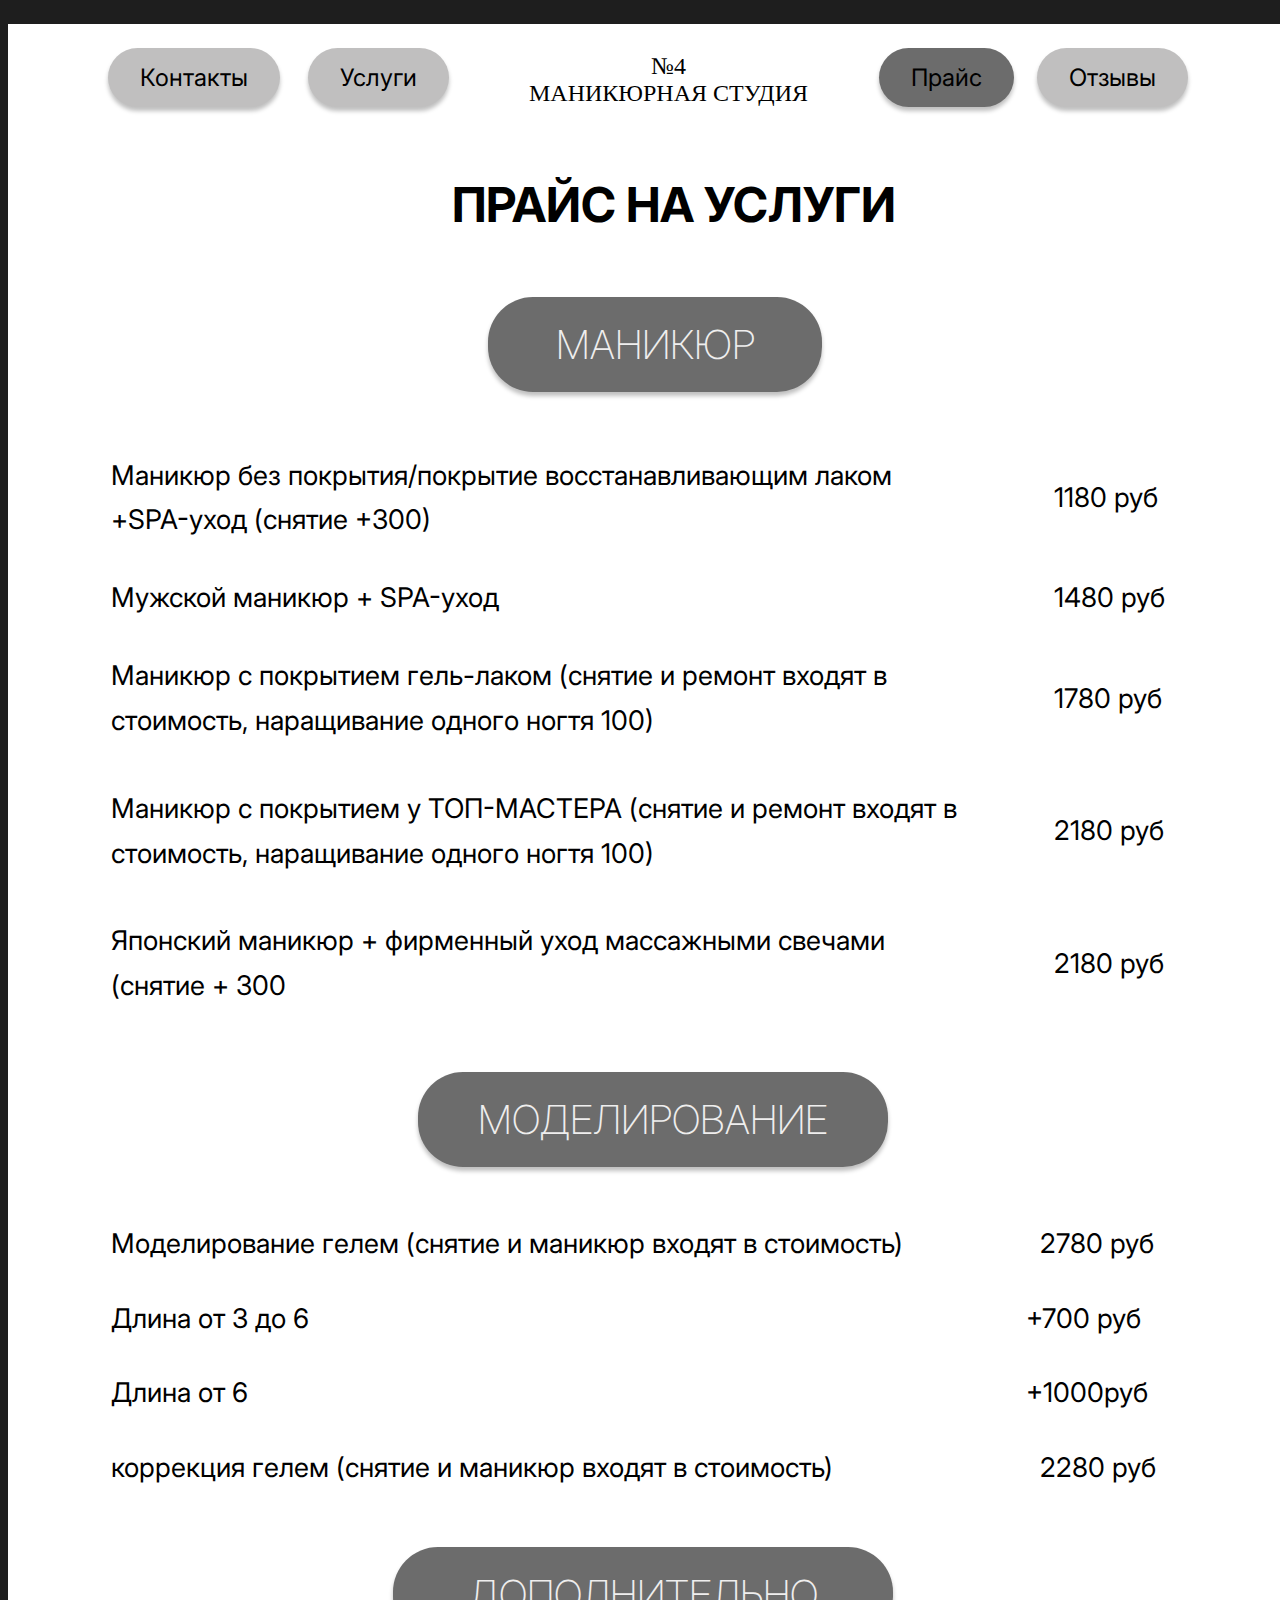
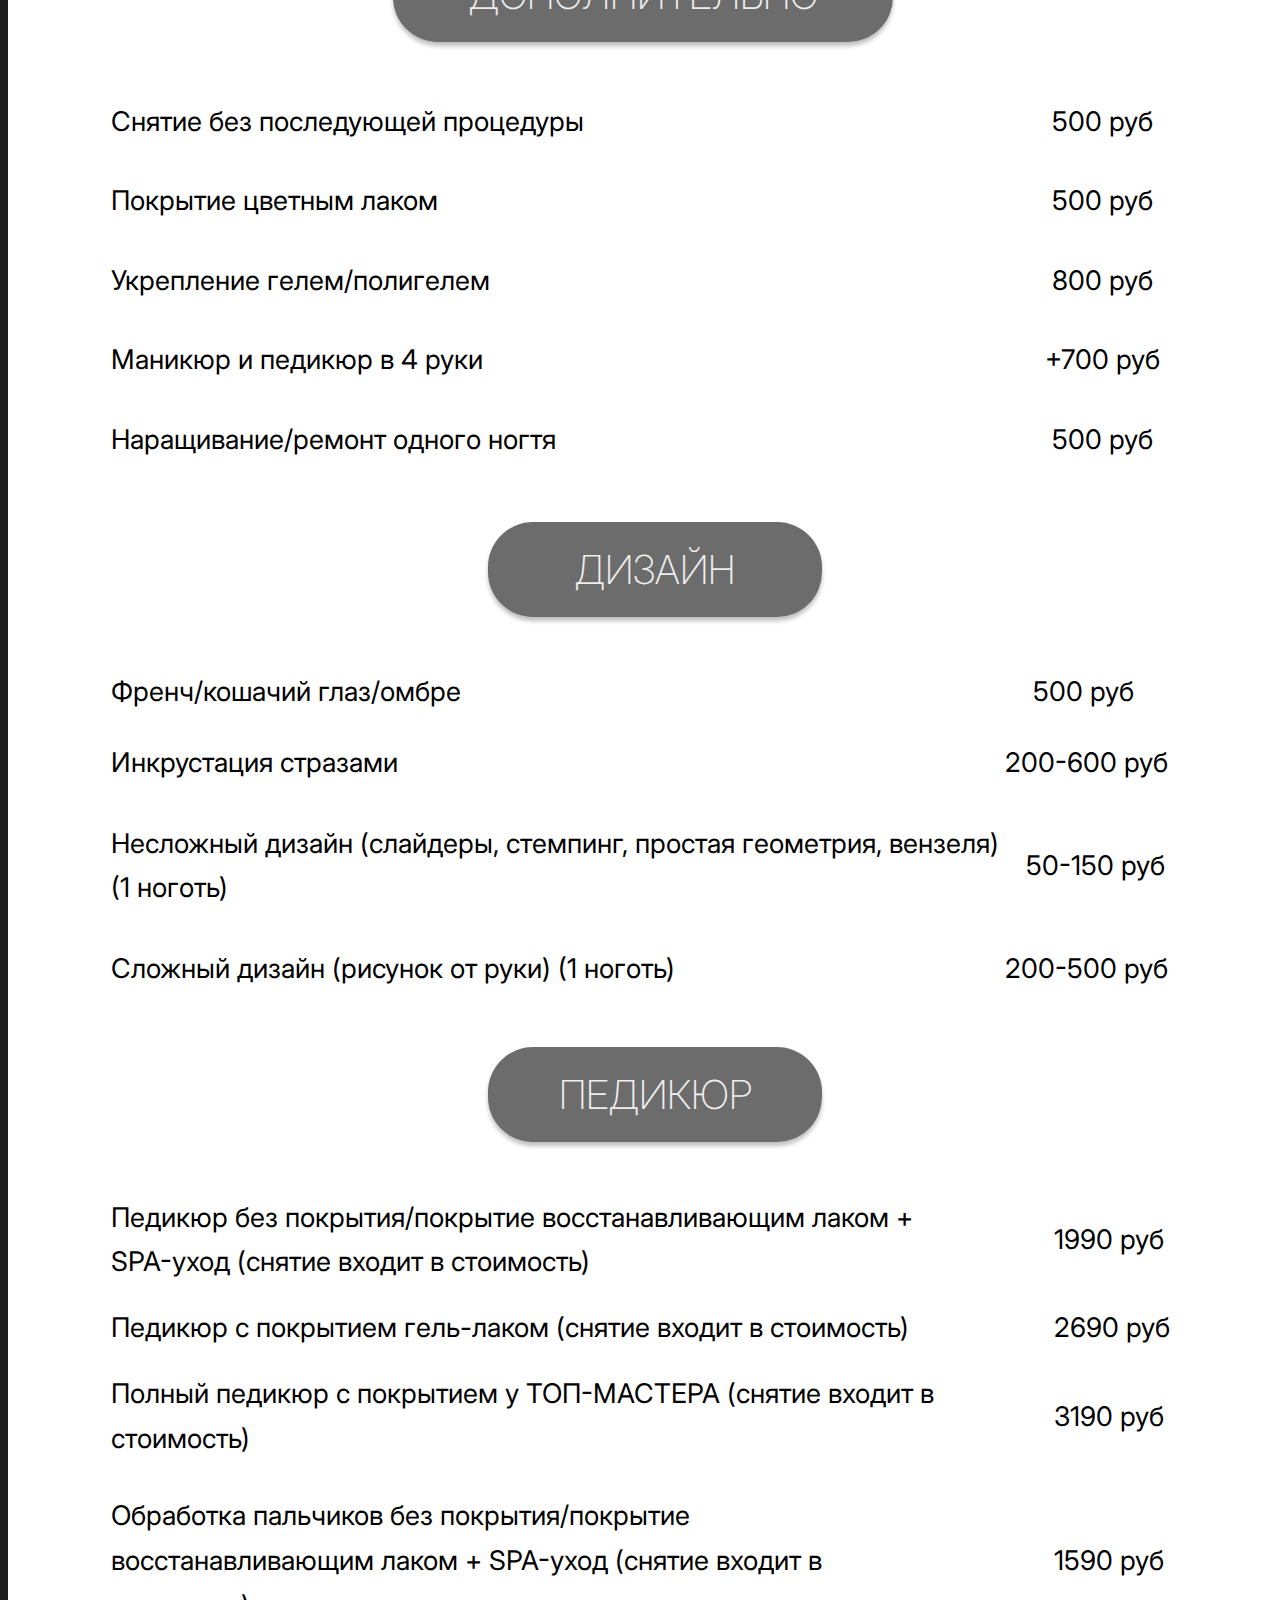
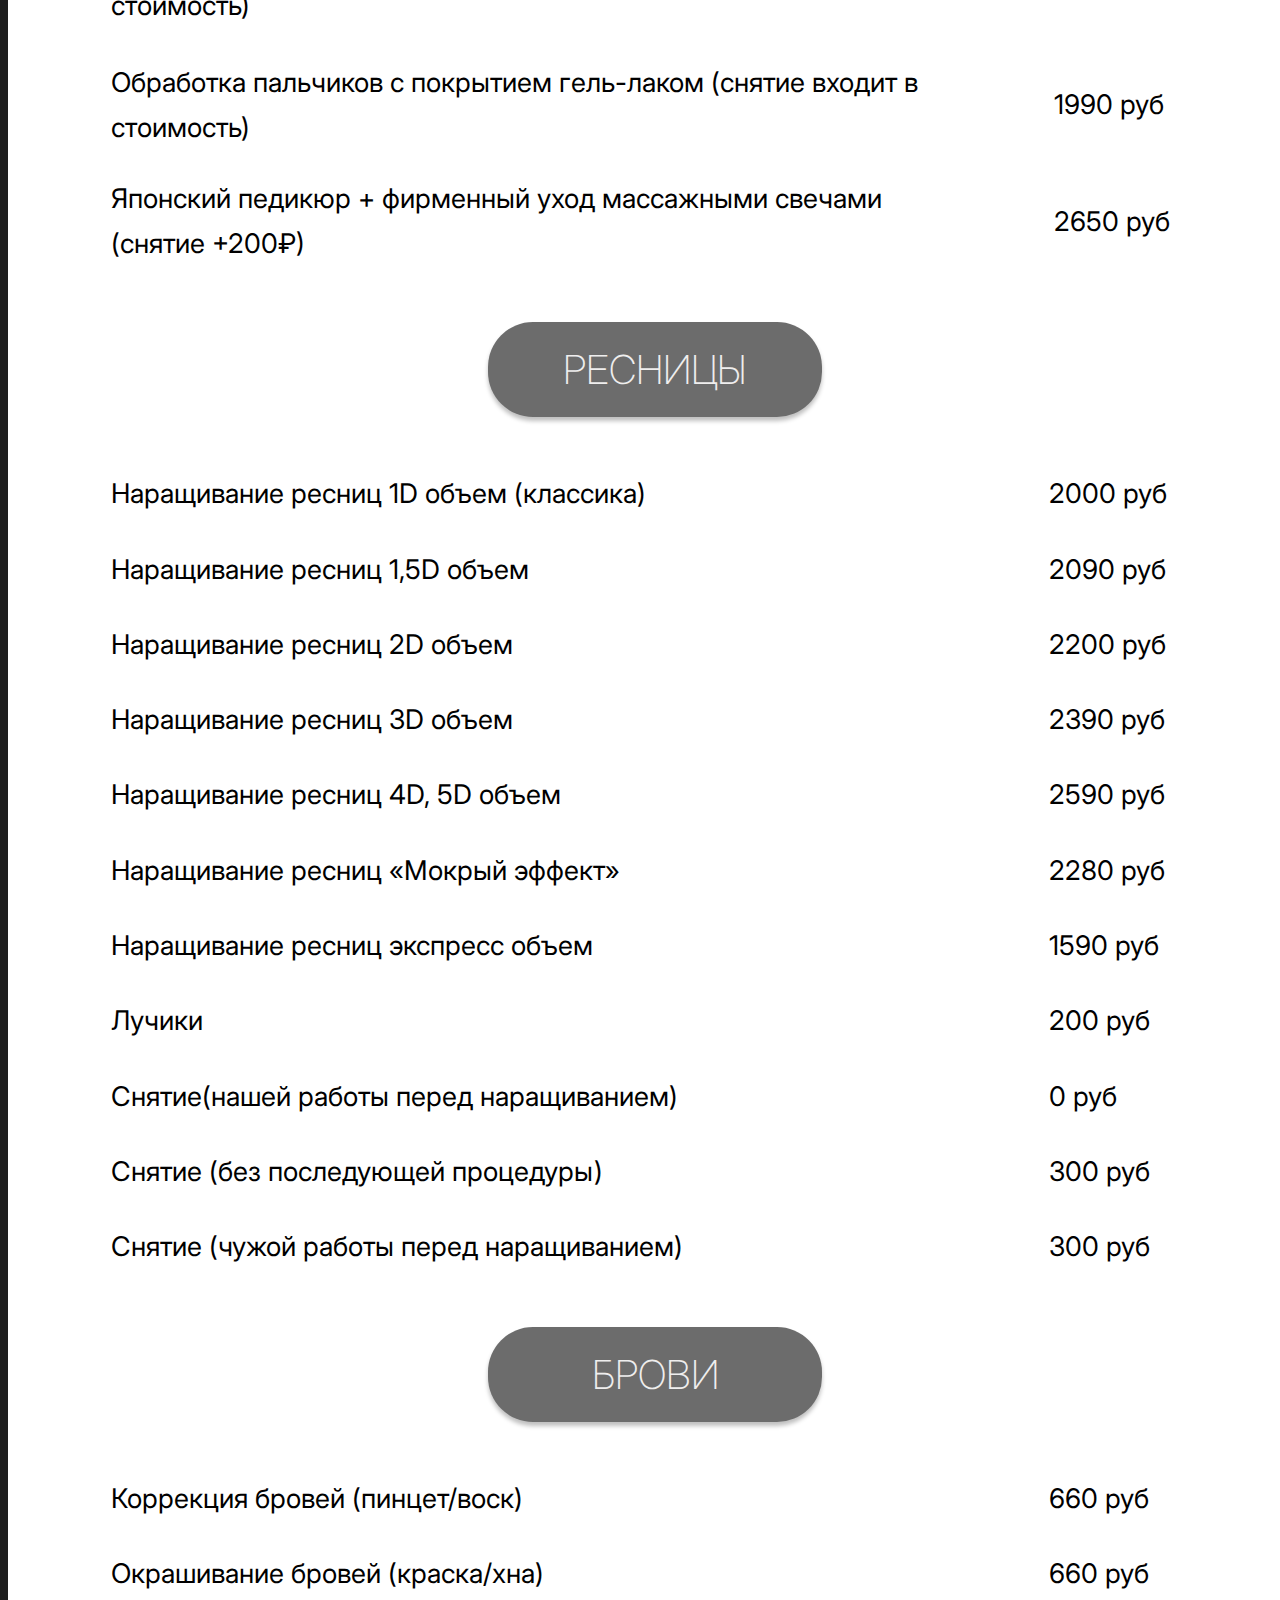
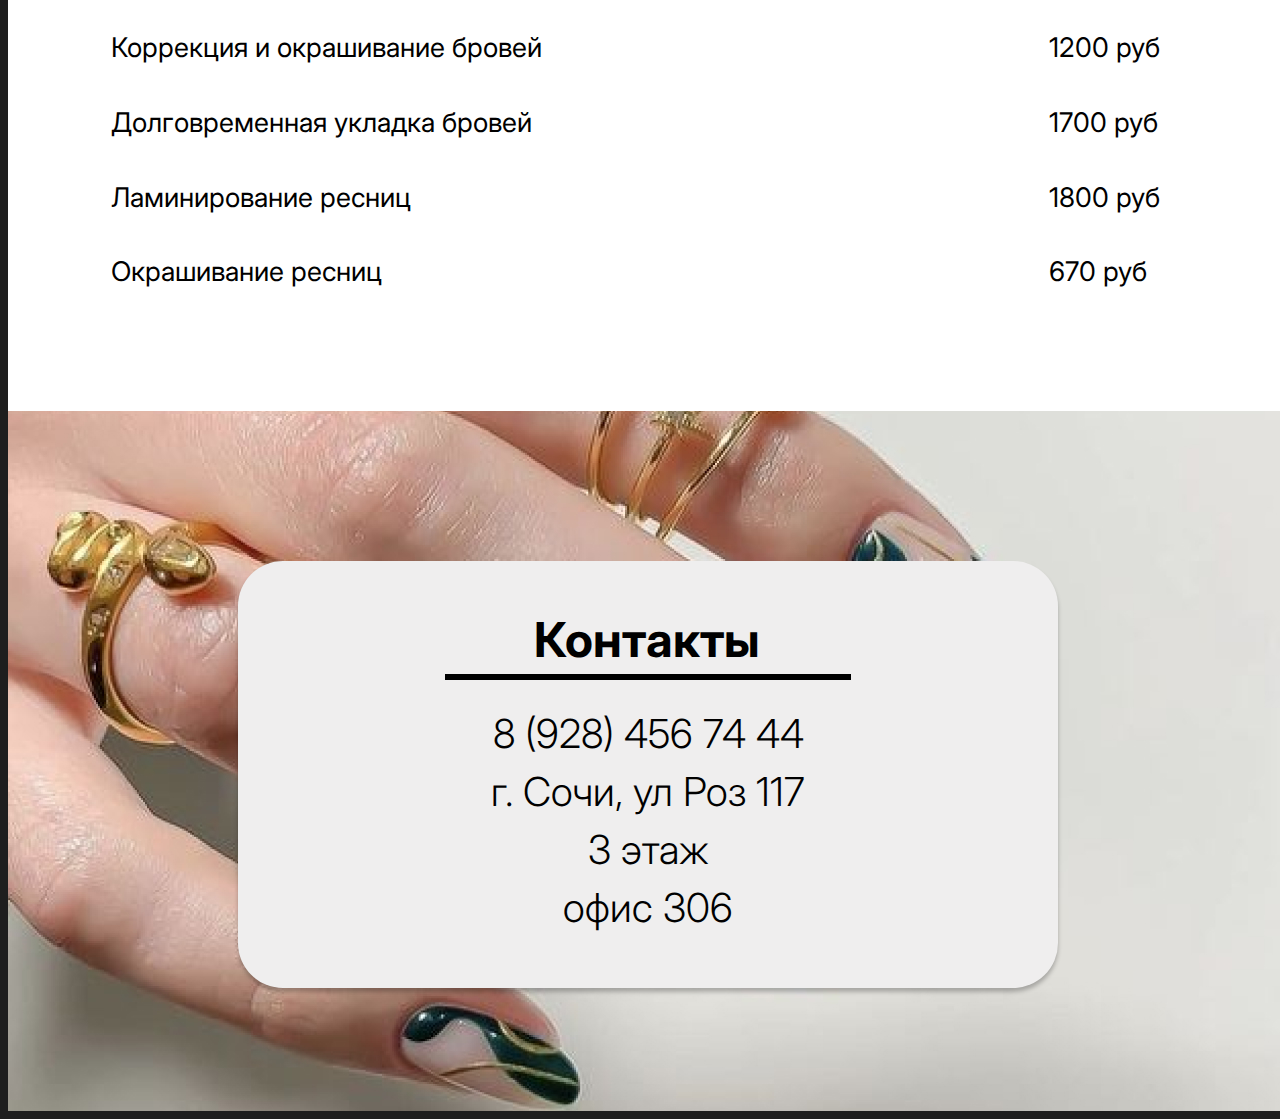
==== price/indexprice.html @ 5f8c2d84 "Add files via upload" ====
<!DOCTYPE html>
<html lang="en">
<head>
    <meta charset="UTF-8">
    <meta http-equiv="X-UA-Compatible" content="IE=edge">
    <meta name="viewport" content="width=device-width, initial-scale=1.0">
    <title>Document</title>
    <link rel="stylesheet" href="styleprice.css">
    <link rel="preconnect" href="https://fonts.googleapis.com">
    <link rel="preconnect" href="https://fonts.gstatic.com" crossorigin>
    <link href="https://fonts.googleapis.com/css2?family=Inter:wght@100;200;300;400;500;600;700;800;900&display=swap" rel="stylesheet">
</head>
<body>
    <div class="main">
        <header>
            <p>№4</p>
            <p class="plogo" >МАНИКЮРНАЯ СТУДИЯ</p>
            <a href="#" class="a1" >Контакты</a>
            <a href="#" class="a2" >Услуги</a>
            <a href="#" class="a3" >Прайс</a>
            <a href="#" class="a4" >Отзывы</a>
        </header>
        <div class="praceyskygi">
            <h1>ПРАЙС НА УСЛУГИ</h1>
        </div>
        <div class="manikurprice">
            <h3>МАНИКЮР</h3>  
            <table class="manikurtable">
                <tr id="k1">
                    <td id="k2">Маникюр без покрытия/покрытие восстанавливающим лаком +SPA-уход (снятие +300)</td>
                    <td>1180 руб</td>
                </tr>
                <tr>
                    <td id="k2" >Мужской маникюр + SPA-уход </td>
                    <td>1480 руб </td>
                </tr>
                <tr>
                    <td id="k2">Маникюр с покрытием гель-лаком (снятие и ремонт входят в стоимость, наращивание одного ногтя 100)</td>
                    <td>1780 руб</td>
                </tr>
                <tr>
                    <td id="k2">Маникюр с покрытием у ТОП-МАСТЕРА (снятие и ремонт входят в стоимость, наращивание одного ногтя 100)</td>
                    <td>2180 руб</td>
                </tr>
                <tr>
                    <td id="k2">Японский маникюр + фирменный уход массажными свечами (снятие + 300</td>
                    <td>2180 руб</td>
                </tr>
            </table>
            <div class="modelirovanieprice">
                <h3>МОДЕЛИРОВАНИЕ</h3>
                <table>
                    <tr>
                        <td id="k3"> Моделирование гелем (снятие и маникюр входят в стоимость)</td>
                        <td>&#160; 2780 руб</td>
                    </tr>
                    <tr>
                        <td id="k3"> Длина от 3 до 6</td>
                        <td>  +700 руб</td>
                    </tr>
                    <tr>
                        <td id="k3">Длина от 6</td>
                        <td>  +1000руб</td>
                    </tr>
                    <tr>
                        <td id="k3"> коррекция гелем (снятие и маникюр входят в стоимость)</td>
                        <td>&#160; 2280 руб</td>
                    </tr>
                </table>            
            </div>
            <div class="dopprice">
                <h3>ДОПОЛНИТЕЛЬНО</h3>
                <table >
                    <tr id="k1">
                        <td id="k4">Снятие без последующей процедуры</td>
                        <td> &#160;500 руб</td>
                    </tr>
                    <tr>
                        <td id="k4" >Покрытие цветным лаком </td>
                        <td> &#160;500 руб </td>
                    </tr>
                    <tr>
                        <td id="k4">Укрепление гелем/полигелем</td>
                        <td> &#160;800 руб</td>
                    </tr>
                    <tr>
                        <td id="k4">Маникюр и педикюр в 4 руки</td>
                        <td>+700 руб</td>
                    </tr>
                    <tr>
                        <td id="k4">Наращивание/ремонт одного ногтя</td>
                        <td> &#160;500 руб</td>
                    </tr>
                </table>
            </div>
            <div class="dizain">
                <h3>ДИЗАЙН</h3>
                <table >
                    <tr id="k1">
                        <td id="k5">Френч/кошачий глаз/омбре</td>
                        <td> &#160; &#160; 500 руб</td>
                    </tr>
                    <tr>
                        <td id="k5" >Инкрустация стразами </td>
                        <td>200-600 руб </td>
                    </tr>
                    <tr>
                        <td id="k5"> Несложный дизайн (слайдеры, стемпинг, простая геометрия, вензеля) (1 ноготь)</td>
                        <td> &#160; &#160;50-150 руб</td>
                    </tr>
                    <tr>
                        <td id="k5"> Сложный дизайн (рисунок от руки) (1 ноготь)</td>
                        <td>200-500 руб</td>
                    </tr>
                </table>
            </div>
            <div class="pedikurprice">
                <h3>ПЕДИКЮР</h3>
                <table >
                    <tr id="k1">
                        <td id="k6">Педикюр без покрытия/покрытие восстанавливающим лаком + SPA-уход (снятие входит в стоимость)</td>
                        <td>1990 руб</td>
                    </tr>
                    <tr>
                        <td id="k6" > Педикюр с покрытием гель-лаком (снятие входит в стоимость) </td>
                        <td>2690 руб </td>
                    </tr>
                    <tr>
                        <td id="k6">Полный педикюр с покрытием у ТОП-МАСТЕРА (снятие входит в стоимость)</td>
                        <td>3190 руб</td>
                    </tr>
                    <tr>
                        <td id="k6"> Обработка пальчиков без покрытия/покрытие восстанавливающим лаком + SPA-уход (снятие входит в стоимость)</td>
                        <td>1590 руб</td>
                    </tr>
                    <tr>
                        <td id="k6">Обработка пальчиков с покрытием гель-лаком (снятие входит в стоимость)</td>
                        <td>1990 руб</td>
                    </tr>
                    <tr>
                        <td id="k6">Японский педикюр + фирменный уход массажными свечами (снятие +200₽)</td>
                        <td>2650 руб</td>
                    </tr>
                </table>
            </div>
            <div class="recnisyprice">
                <h3>РЕСНИЦЫ</h3>
                <table >
                    <tr id="k1">
                        <td id="k7">Наращивание ресниц 1D объем (классика)</td>
                        <td>2000 руб</td>
                    </tr>
                    <tr>
                        <td id="k7" > Наращивание ресниц 1,5D объем </td>
                        <td>2090 руб </td>
                    </tr>
                    <tr>
                        <td id="k7">Наращивание ресниц 2D объем</td>
                        <td>2200 руб</td>
                    </tr>
                    <tr>
                        <td id="k7"> Наращивание ресниц 3D объем</td>
                        <td>2390 руб</td>
                    </tr>
                    <tr>
                        <td id="k7">Наращивание ресниц 4D, 5D объем</td>
                        <td>2590 руб</td>
                    </tr>
                    <tr>
                        <td id="k7">Наращивание ресниц «Мокрый эффект»</td>
                        <td>2280 руб</td>
                    </tr>
                    <tr>
                        <td id="k7">Наращивание ресниц экспресс объем</td>
                        <td>1590 руб</td>
                    </tr>
                    <tr>
                        <td id="k7">Лучики</td>
                        <td>200 руб</td>
                    </tr>
                    <tr>
                        <td id="k7">Снятие(нашей работы перед наращиванием)</td>
                        <td>0 руб</td>
                    </tr>
                    <tr>
                        <td id="k7">Снятие (без последующей процедуры)</td>
                        <td>300 руб</td>
                    </tr>
                    <tr>
                        <td id="k7">Снятие (чужой работы перед наращиванием)</td>
                        <td>300 руб</td>
                    </tr>
                </table>    
            </div>
            <div class="brovi">
                <h3>БРОВИ</h3>
                <table >
                    <tr id="k1">
                        <td id="k8">Коррекция бровей (пинцет/воск)</td>
                        <td>660 руб</td>
                    </tr>
                    <tr>
                        <td id="k8" > Окрашивание бровей (краска/хна) </td>
                        <td>660 руб </td>
                    </tr>
                    <tr>
                        <td id="k8">Коррекция и окрашивание бровей</td>
                        <td>1200 руб</td>
                    </tr>
                    <tr>
                        <td id="k8"> Долговременная укладка бровей</td>
                        <td>1700 руб</td>
                    </tr>
                    <tr>
                        <td id="k8">Ламинирование ресниц</td>
                        <td>1800 руб</td>
                    </tr>
                    <tr>
                        <td id="k8">Окрашивание ресниц</td>
                        <td>670 руб</td>
                    </tr>
                </table>
            </div>
            <div class="adresfon">
                <div class="kontakt">
                    <h2>Контакты</h2>
                    <hr>
                    <p>8 (928) 456 74 44</p>
                    <p>г. Сочи, ул Роз 117 </p>
                    <p> 3 этаж</p>
                    <p>офис 306</p>
                </div>
            </div>


        </div>




    </div>
    
</body>
</html>
---- price/styleprice.css ----
.main{
    width:1280px;
    margin:0 auto;
    text-align:left; 
    background: white;
    position: relative;
 
}
body{
    background: #1E1E1E;
    
}
header{
    height: 100px;
    background-color: white;
}
header a{
    border: none;
    color: white;
    padding: 15px 32px;
    text-align: center;
    text-decoration: none;
    display: inline-block;
    background: #c0bfbf;
    box-shadow: 0px 4px 4px rgba(0, 0, 0, 0.25);
    border-radius: 45px;
}
.a1,.a2,.a3,.a4{
    color: black;
    font-family: 'Inter';
    font-style: normal;
    font-weight: 400;
    font-size: 24px;
    line-height: 29px;
    top: 24px;
}
.a1{
    position: absolute;
    left: 100px   
}
.a2{
    position: absolute;
    left: 300px;
}
.a4{
    position: absolute;
    right: 100px;
}
.a3{
    position: absolute;
    right: 274px;
    background-color: #6C6C6C;
}
header p{
    padding-top: 30px;
   
    position: relative;
    width: 281px;
    height: 53px;
    left: 520px;
    font-family: 'Lekton';
    font-style: normal;
    font-weight: 400;
    font-size: 24px;
    line-height: 24px;
    text-align: center;
    color: #000000;
}
.plogo{
    position: relative;
    top: -80px;
}
.praceyskygi{
    background-color: white;
    height: 100px;
}
.praceyskygi h1{
position: relative;
width: 462px;
height: 58px;
left: 435px;
top: 20px;
font-family: 'Inter';
font-style: normal;
font-weight: 700;
font-size: 48px;
line-height: 58px;
text-align: center;
color: #000000;
}
.manikurprice h3{
    width: 334px;
    height: 95px;
    background: #6C6C6C;
    box-shadow: 0px 4px 4px rgba(0, 0, 0, 0.25);
    border-radius: 45px;
    position: relative;
    left: 480px;
    top: 1px;
    font-family: 'Inter';
    font-style: normal;
    font-weight: 200;
    font-size: 40px;
    line-height: 95px;
    text-align: center;
    color: #EFEEEE;
}
.manikurprice table{
    padding-left: 100px;
    width: 1171px;
    height: 600px;
    font-family: 'Inter';
    font-style: normal;
    font-weight: 400;
    font-size: 27px;
    line-height: 166.02%;
    color: #000000;

}
#k2{
    padding-right: 90px;
    width: 850px;
}
.modelirovanieprice h3{
    width: 470px;
    position: relative;
    left: 410px;
}
.modelirovanieprice table{
    height: 300px;
}
#k4{
    width: 930px;
}
.dopprice h3{
    width: 500px;
    position: relative;
    left: 385px;
}
.dopprice table{
    height: 400px;
}
.dizain table{
    height: 350px;
}
#k5{
    width: 890px;
}
.pedikurprice table {
    height: 700px;
}
#k6{
    width: 830px;
    padding-right: 110px;
}
.recnisyprice table{
    height: 830px;
}
#k7{
    width: 890px;
    padding-right: 45px;
}
.brovi table{
    height: 450px;
}
#k8{
    width: 890;
    padding-right: 389px;
}
.adresfon{
    margin-top: 100px;
    background-image: url(/image/5.jpg);
    height: 700px;
}
.kontakt{
    position: relative;
    top: 150px;
    width: 820px;
    height: 427px;
    left: 230px;
    background: #EFEEEE;
    box-shadow: 0px 4px 4px rgba(0, 0, 0, 0.25);
    border-radius: 45px;
    text-align: center;
}
.kontakt h2{
    padding-top: 50px;
    padding-left: 290px;
    width: 237px;
    height: 58px;
    font-family: 'Inter';
    font-style: normal;
    font-weight: 700;
    font-size: 48px;
    line-height: 58px;
    padding-bottom: 20px;
}
.kontakt p{
    position: relative;
    top: -50px;
    text-align: center;
    font-family: 'Inter';
    font-style: normal;
    font-weight: 300;
    font-size: 40px;
    line-height: 18px;
    color: #000000;
}
hr{
    width: 400px;
    border-style: inset;
    position: relative;
    top: -55px;
    border: 3px solid rgb(0, 0, 0);
}
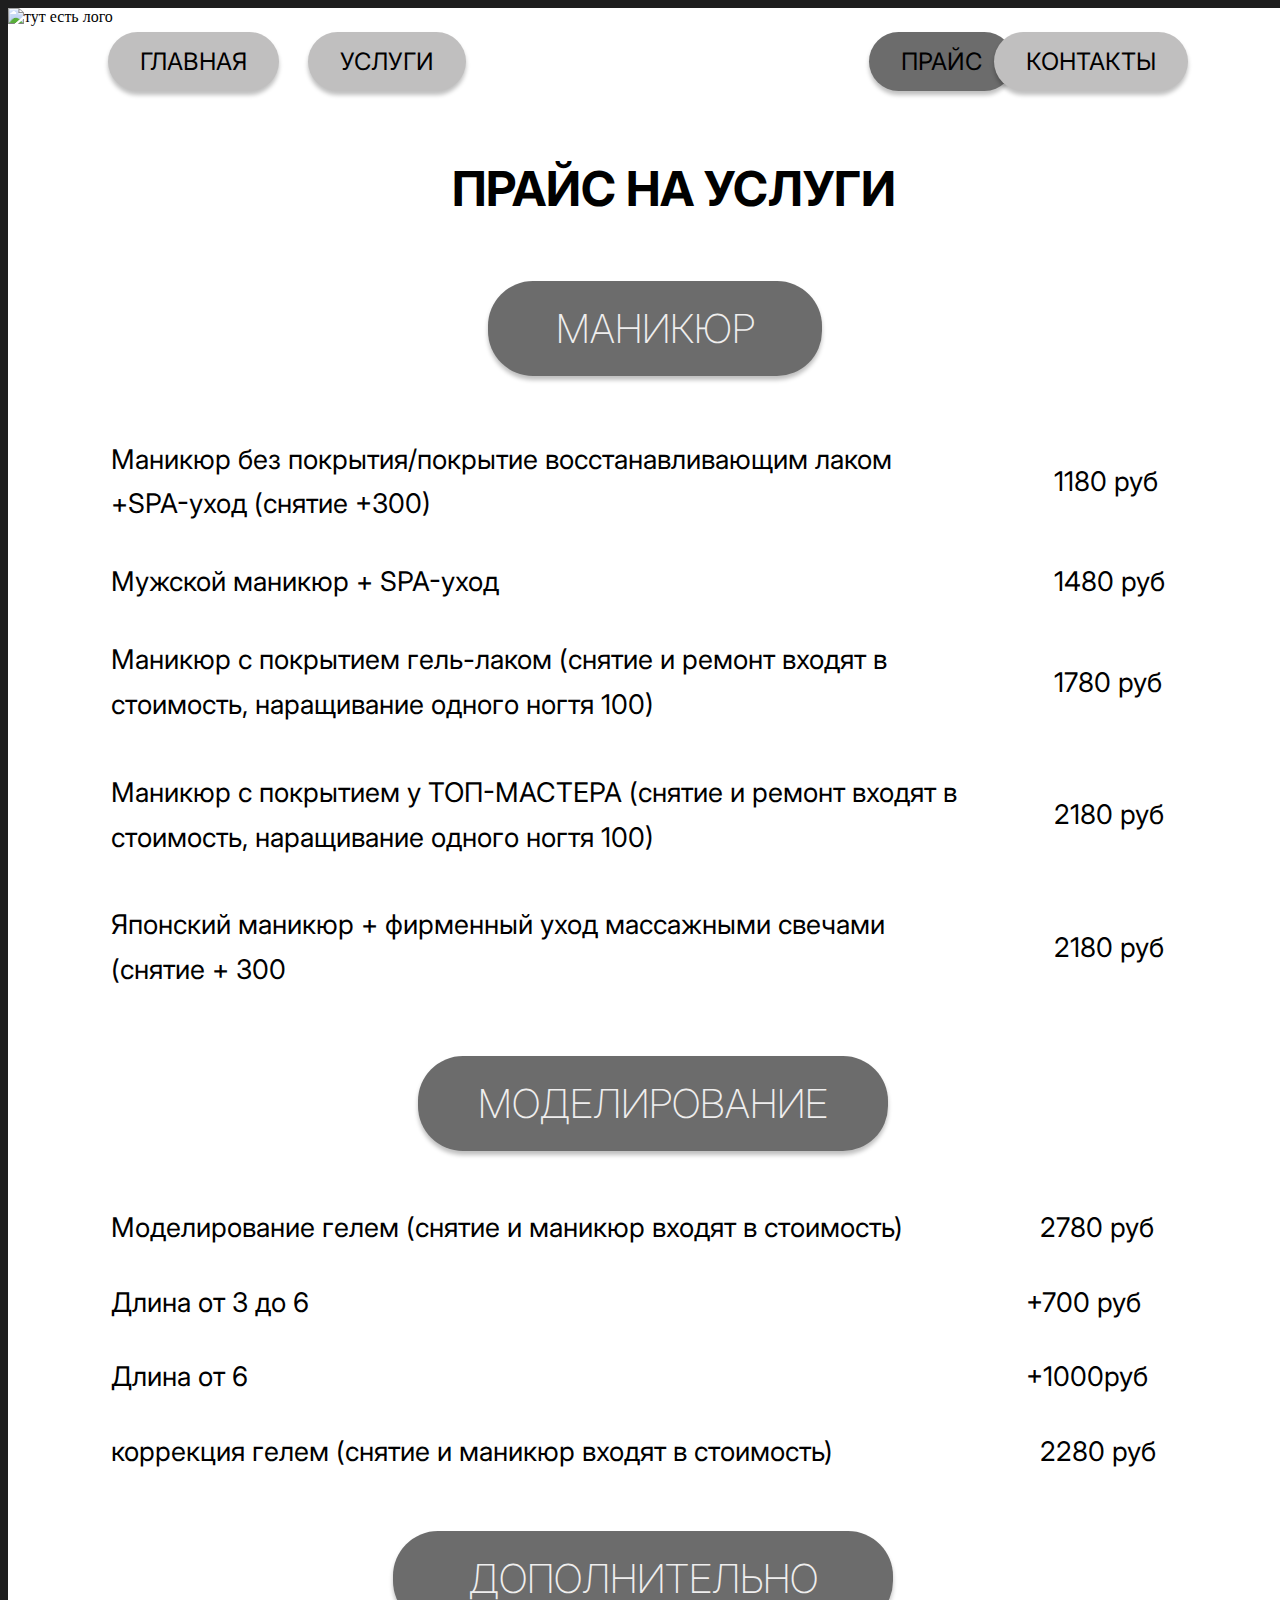
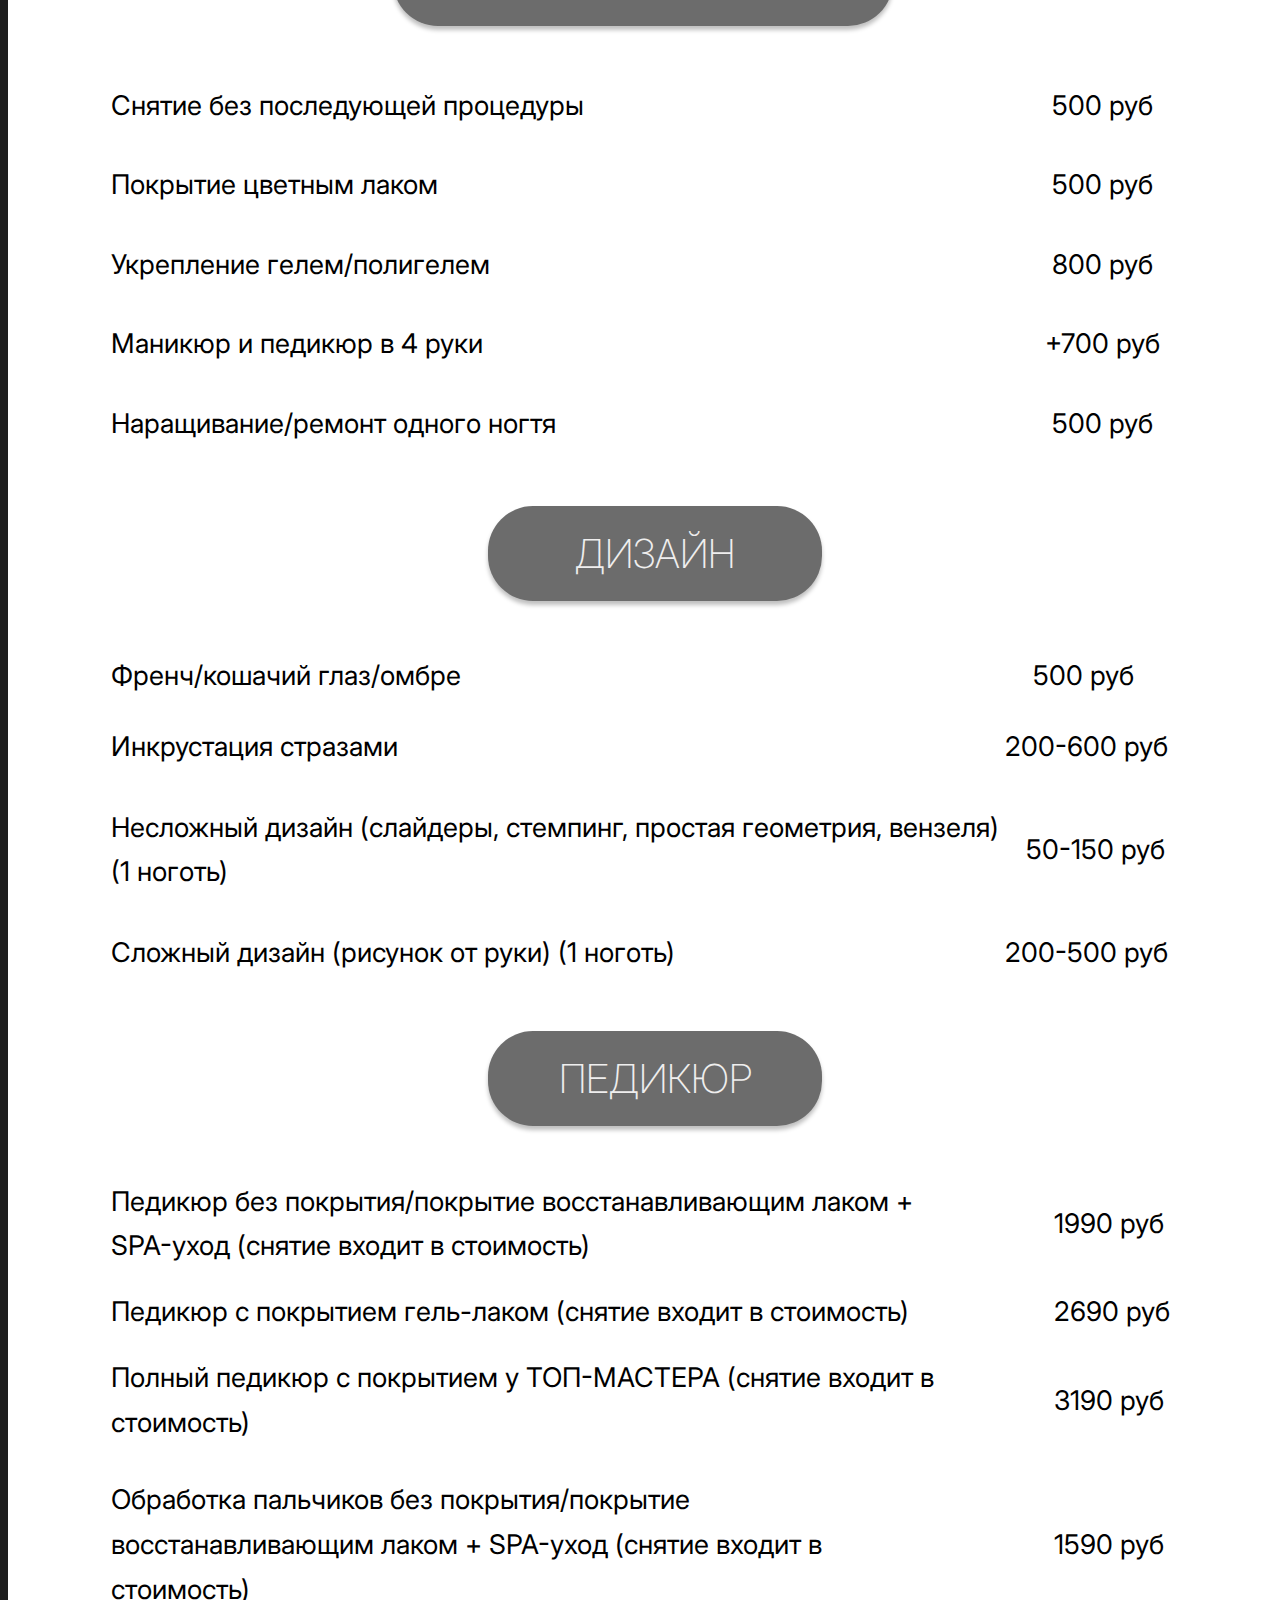
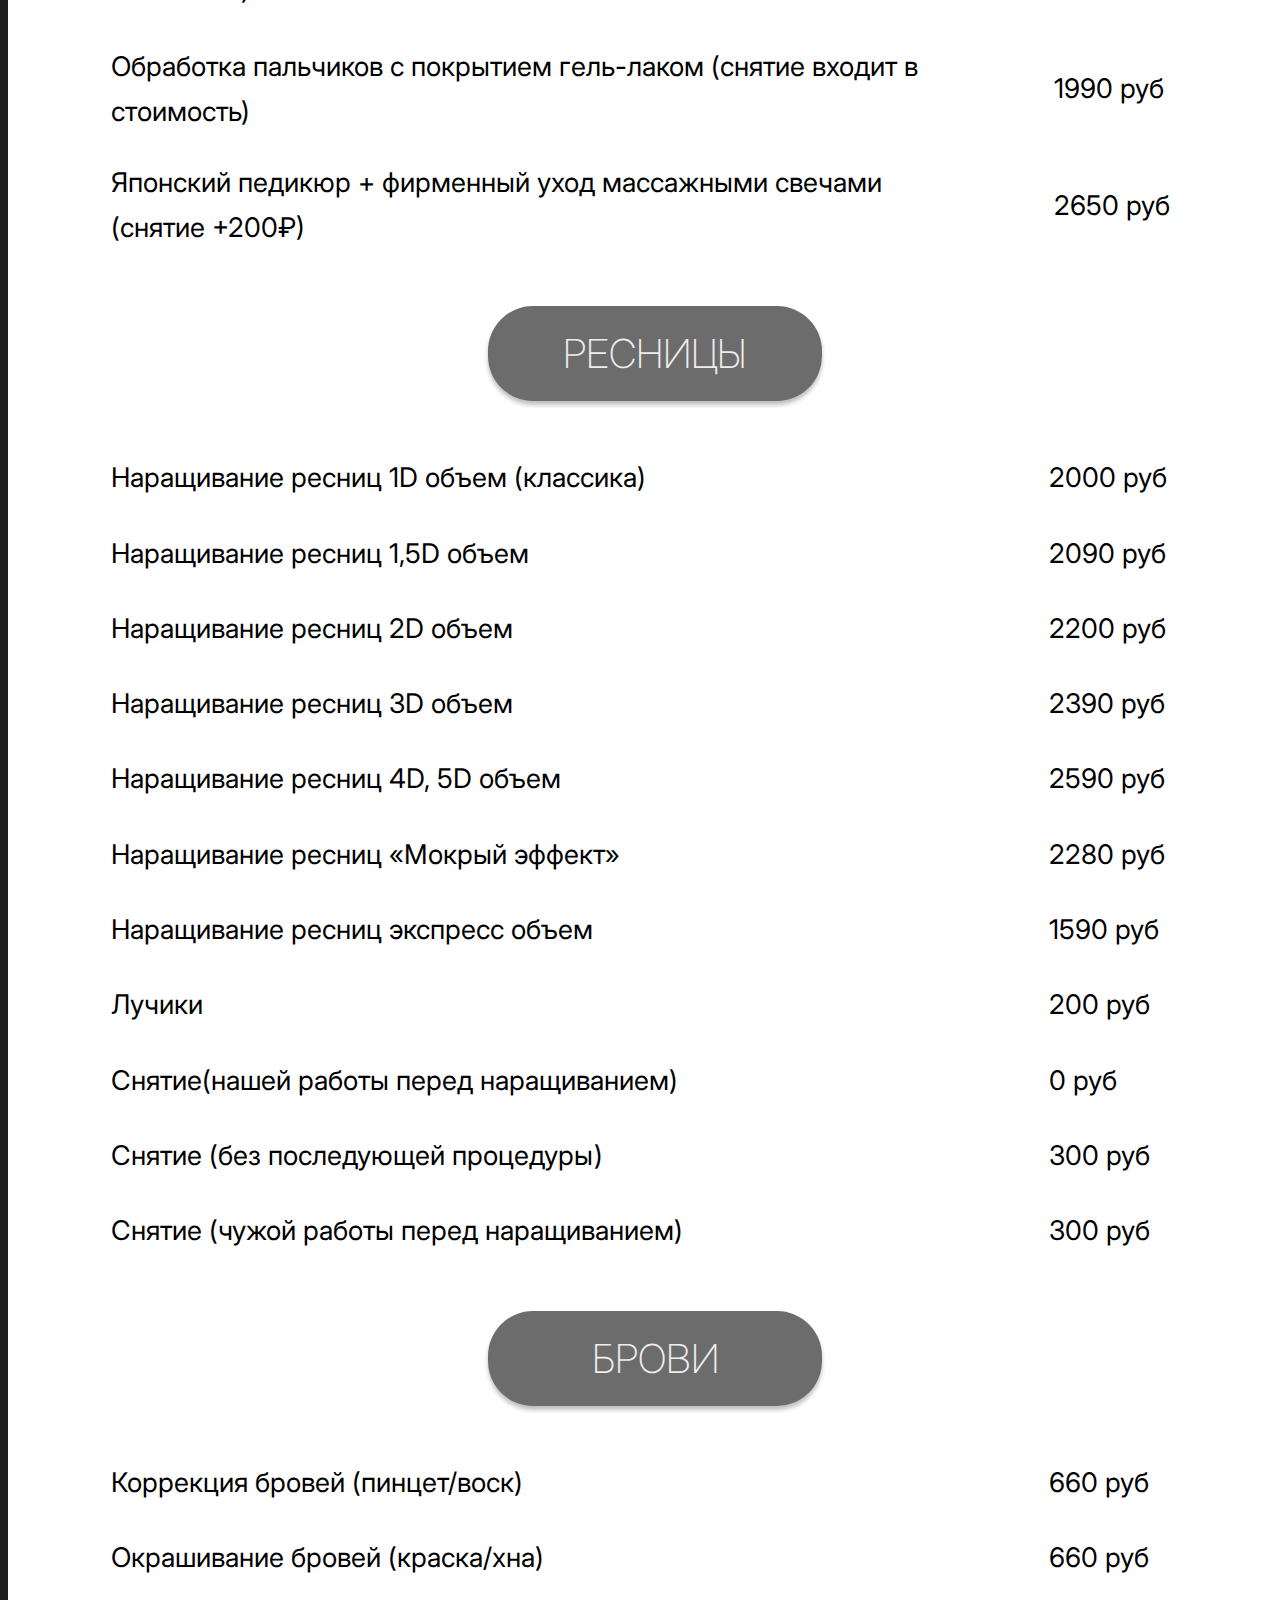
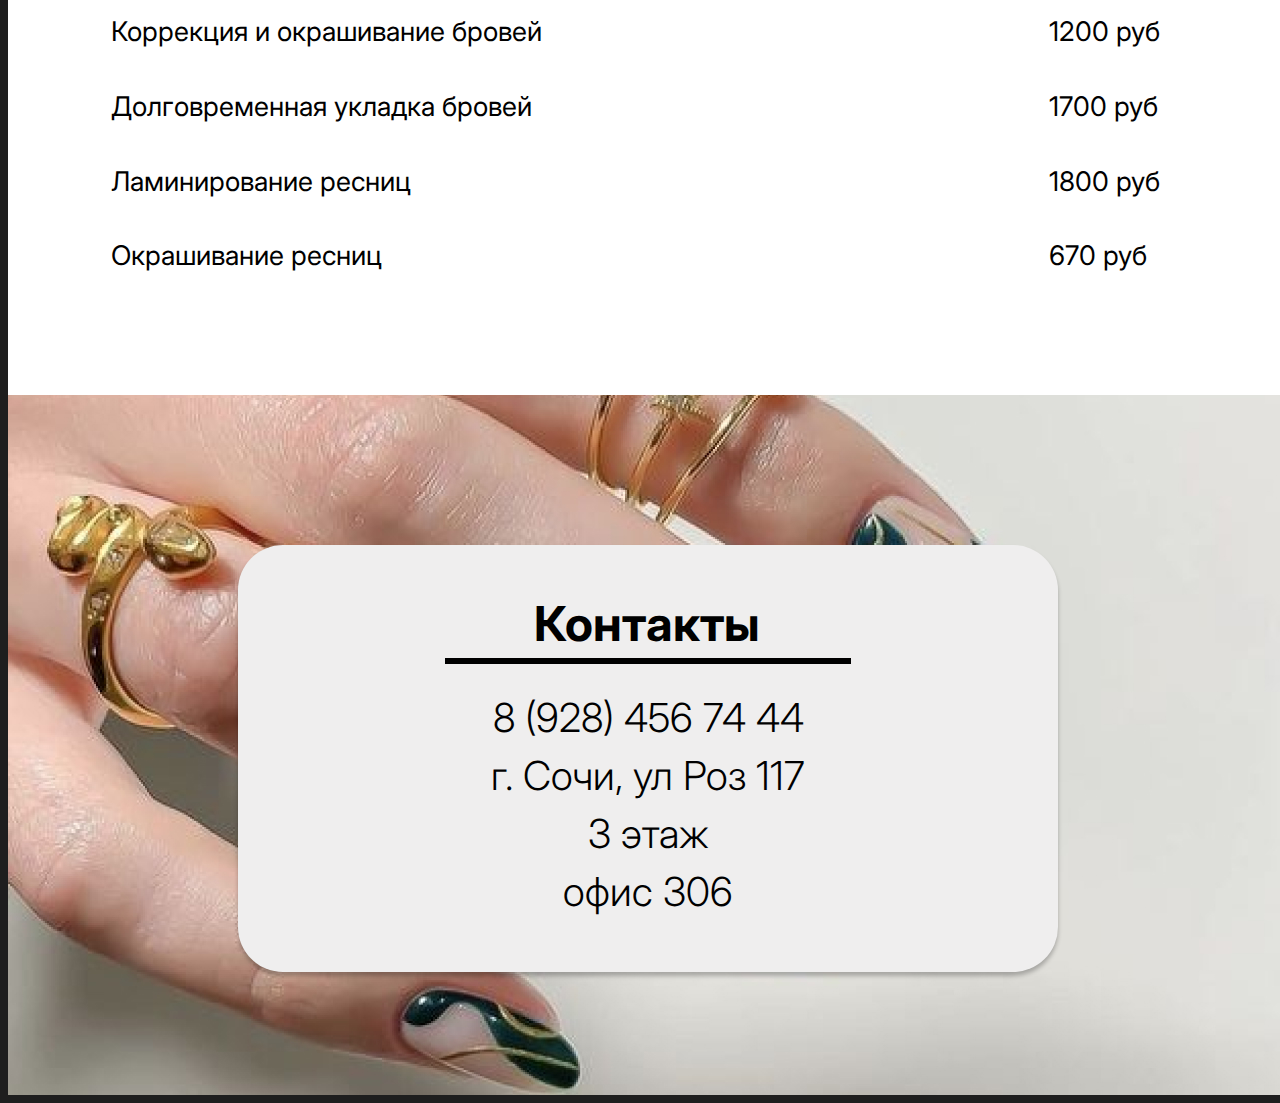
==== commit 60818b1f: "Update indexprice.html" ====
--- a/price/indexprice.html
+++ b/price/indexprice.html
@@ -13,12 +13,14 @@
 <body>
     <div class="main">
         <header>
-            <p>№4</p>
-            <p class="plogo" >МАНИКЮРНАЯ СТУДИЯ</p>
-            <a href="#" class="a1" >Контакты</a>
-            <a href="#" class="a2" >Услуги</a>
-            <a href="#" class="a3" >Прайс</a>
-            <a href="#" class="a4" >Отзывы</a>
+            
+            <div class="logodiv">
+                <img src="/image1/лого синий-01 1.png" id="number4" alt="тут есть лого">
+            </div>
+            <a href="/index.html" class="a1" >ГЛАВНАЯ</a>
+            <a href="#" class="a2" >УСЛУГИ</a>
+            <a href="#" class="a3" >ПРАЙС</a>
+            <a href="#kontaktsrol1" class="a4" >КОНТАКТЫ</a>
         </header>
         <div class="praceyskygi">
             <h1>ПРАЙС НА УСЛУГИ</h1>
@@ -28,23 +30,23 @@
             <table class="manikurtable">
                 <tr id="k1">
                     <td id="k2">Маникюр без покрытия/покрытие восстанавливающим лаком +SPA-уход (снятие +300)</td>
-                    <td>1180 руб</td>
+                    <td id="t1">1180 руб</td>
                 </tr>
                 <tr>
                     <td id="k2" >Мужской маникюр + SPA-уход </td>
-                    <td>1480 руб </td>
+                    <td id="t1">1480 руб </td>
                 </tr>
                 <tr>
                     <td id="k2">Маникюр с покрытием гель-лаком (снятие и ремонт входят в стоимость, наращивание одного ногтя 100)</td>
-                    <td>1780 руб</td>
+                    <td id="t1"> 1780 руб</td>
                 </tr>
                 <tr>
                     <td id="k2">Маникюр с покрытием у ТОП-МАСТЕРА (снятие и ремонт входят в стоимость, наращивание одного ногтя 100)</td>
-                    <td>2180 руб</td>
+                    <td id="t1">2180 руб</td>
                 </tr>
                 <tr>
                     <td id="k2">Японский маникюр + фирменный уход массажными свечами (снятие + 300</td>
-                    <td>2180 руб</td>
+                    <td id="t1">2180 руб</td>
                 </tr>
             </table>
             <div class="modelirovanieprice">
@@ -52,19 +54,19 @@
                 <table>
                     <tr>
                         <td id="k3"> Моделирование гелем (снятие и маникюр входят в стоимость)</td>
-                        <td>&#160; 2780 руб</td>
+                        <td id="t1">&#160; 2780 руб</td>
                     </tr>
                     <tr>
                         <td id="k3"> Длина от 3 до 6</td>
-                        <td>  +700 руб</td>
+                        <td id="t1">  +700 руб</td>
                     </tr>
                     <tr>
                         <td id="k3">Длина от 6</td>
-                        <td>  +1000руб</td>
+                        <td id="t1">  +1000руб</td>
                     </tr>
                     <tr>
                         <td id="k3"> коррекция гелем (снятие и маникюр входят в стоимость)</td>
-                        <td>&#160; 2280 руб</td>
+                        <td id="t1">&#160; 2280 руб</td>
                     </tr>
                 </table>            
             </div>
@@ -73,23 +75,23 @@
                 <table >
                     <tr id="k1">
                         <td id="k4">Снятие без последующей процедуры</td>
-                        <td> &#160;500 руб</td>
+                        <td id="t1"> &#160;500 руб</td>
                     </tr>
                     <tr>
                         <td id="k4" >Покрытие цветным лаком </td>
-                        <td> &#160;500 руб </td>
+                        <td id="t1"> &#160;500 руб </td>
                     </tr>
                     <tr>
                         <td id="k4">Укрепление гелем/полигелем</td>
-                        <td> &#160;800 руб</td>
+                        <td id="t1"> &#160;800 руб</td>
                     </tr>
                     <tr>
                         <td id="k4">Маникюр и педикюр в 4 руки</td>
-                        <td>+700 руб</td>
+                        <td id="t1">+700 руб</td>
                     </tr>
                     <tr>
                         <td id="k4">Наращивание/ремонт одного ногтя</td>
-                        <td> &#160;500 руб</td>
+                        <td id="t1"> &#160;500 руб</td>
                     </tr>
                 </table>
             </div>
@@ -98,19 +100,19 @@
                 <table >
                     <tr id="k1">
                         <td id="k5">Френч/кошачий глаз/омбре</td>
-                        <td> &#160; &#160; 500 руб</td>
+                        <td id="t1"> &#160; &#160; 500 руб</td>
                     </tr>
                     <tr>
                         <td id="k5" >Инкрустация стразами </td>
-                        <td>200-600 руб </td>
+                        <td id="t1">200-600 руб </td>
                     </tr>
                     <tr>
                         <td id="k5"> Несложный дизайн (слайдеры, стемпинг, простая геометрия, вензеля) (1 ноготь)</td>
-                        <td> &#160; &#160;50-150 руб</td>
+                        <td id="t1"> &#160; &#160;50-150 руб</td>
                     </tr>
                     <tr>
                         <td id="k5"> Сложный дизайн (рисунок от руки) (1 ноготь)</td>
-                        <td>200-500 руб</td>
+                        <td id="t1">200-500 руб</td>
                     </tr>
                 </table>
             </div>
@@ -119,27 +121,27 @@
                 <table >
                     <tr id="k1">
                         <td id="k6">Педикюр без покрытия/покрытие восстанавливающим лаком + SPA-уход (снятие входит в стоимость)</td>
-                        <td>1990 руб</td>
+                        <td id="t1">1990 руб</td>
                     </tr>
                     <tr>
                         <td id="k6" > Педикюр с покрытием гель-лаком (снятие входит в стоимость) </td>
-                        <td>2690 руб </td>
+                        <td id="t1">2690 руб </td>
                     </tr>
                     <tr>
                         <td id="k6">Полный педикюр с покрытием у ТОП-МАСТЕРА (снятие входит в стоимость)</td>
-                        <td>3190 руб</td>
+                        <td id="t1">3190 руб</td>
                     </tr>
                     <tr>
                         <td id="k6"> Обработка пальчиков без покрытия/покрытие восстанавливающим лаком + SPA-уход (снятие входит в стоимость)</td>
-                        <td>1590 руб</td>
+                        <td id="t1">1590 руб</td>
                     </tr>
                     <tr>
                         <td id="k6">Обработка пальчиков с покрытием гель-лаком (снятие входит в стоимость)</td>
-                        <td>1990 руб</td>
+                        <td id="t1">1990 руб</td>
                     </tr>
                     <tr>
                         <td id="k6">Японский педикюр + фирменный уход массажными свечами (снятие +200₽)</td>
-                        <td>2650 руб</td>
+                        <td id="t1">2650 руб</td>
                     </tr>
                 </table>
             </div>
@@ -148,47 +150,47 @@
                 <table >
                     <tr id="k1">
                         <td id="k7">Наращивание ресниц 1D объем (классика)</td>
-                        <td>2000 руб</td>
+                        <td id="t1">2000 руб</td>
                     </tr>
                     <tr>
                         <td id="k7" > Наращивание ресниц 1,5D объем </td>
-                        <td>2090 руб </td>
+                        <td id="t1">2090 руб </td>
                     </tr>
                     <tr>
                         <td id="k7">Наращивание ресниц 2D объем</td>
-                        <td>2200 руб</td>
+                        <td id="t1">2200 руб</td>
                     </tr>
                     <tr>
                         <td id="k7"> Наращивание ресниц 3D объем</td>
-                        <td>2390 руб</td>
+                        <td id="t1"> 2390 руб</td>
                     </tr>
                     <tr>
                         <td id="k7">Наращивание ресниц 4D, 5D объем</td>
-                        <td>2590 руб</td>
+                        <td id="t1">2590 руб</td>
                     </tr>
                     <tr>
                         <td id="k7">Наращивание ресниц «Мокрый эффект»</td>
-                        <td>2280 руб</td>
+                        <td id="t1">2280 руб</td>
                     </tr>
                     <tr>
                         <td id="k7">Наращивание ресниц экспресс объем</td>
-                        <td>1590 руб</td>
+                        <td id="t1">1590 руб</td>
                     </tr>
                     <tr>
                         <td id="k7">Лучики</td>
-                        <td>200 руб</td>
+                        <td id="t1">200 руб</td>
                     </tr>
                     <tr>
                         <td id="k7">Снятие(нашей работы перед наращиванием)</td>
-                        <td>0 руб</td>
+                        <td id="t1">0 руб</td>
                     </tr>
                     <tr>
                         <td id="k7">Снятие (без последующей процедуры)</td>
-                        <td>300 руб</td>
+                        <td id="t1">300 руб</td>
                     </tr>
                     <tr>
                         <td id="k7">Снятие (чужой работы перед наращиванием)</td>
-                        <td>300 руб</td>
+                        <td id="t1">300 руб</td>
                     </tr>
                 </table>    
             </div>
@@ -197,35 +199,36 @@
                 <table >
                     <tr id="k1">
                         <td id="k8">Коррекция бровей (пинцет/воск)</td>
-                        <td>660 руб</td>
+                        <td id="t1">660 руб</td>
                     </tr>
                     <tr>
                         <td id="k8" > Окрашивание бровей (краска/хна) </td>
-                        <td>660 руб </td>
+                        <td id="t1">660 руб </td>
                     </tr>
                     <tr>
                         <td id="k8">Коррекция и окрашивание бровей</td>
-                        <td>1200 руб</td>
+                        <td id="t1">1200 руб</td>
                     </tr>
                     <tr>
                         <td id="k8"> Долговременная укладка бровей</td>
-                        <td>1700 руб</td>
+                        <td id="t1">1700 руб</td>
                     </tr>
                     <tr>
                         <td id="k8">Ламинирование ресниц</td>
-                        <td>1800 руб</td>
+                        <td id="t1">1800 руб</td>
                     </tr>
                     <tr>
                         <td id="k8">Окрашивание ресниц</td>
-                        <td>670 руб</td>
+                        <td id="t1">670 руб</td>
                     </tr>
                 </table>
             </div>
             <div class="adresfon">
                 <div class="kontakt">
+                    <a name="kontaktsrol1"></a>
                     <h2>Контакты</h2>
                     <hr>
-                    <p>8 (928) 456 74 44</p>
+                    <p id="tel">8 (928) 456 74 44</p>
                     <p>г. Сочи, ул Роз 117 </p>
                     <p> 3 этаж</p>
                     <p>офис 306</p>
@@ -241,4 +244,4 @@
     </div>
     
 </body>
-</html>+</html>
--- a/price/styleprice.css
+++ b/price/styleprice.css
@@ -169,7 +169,7 @@
 }
 .adresfon{
     margin-top: 100px;
-    background-image: url(/image/5.jpg);
+    background-image: url(5.jpg);
     height: 700px;
 }
 .kontakt{
@@ -212,4 +212,4 @@
     position: relative;
     top: -55px;
     border: 3px solid rgb(0, 0, 0);
-}+}
